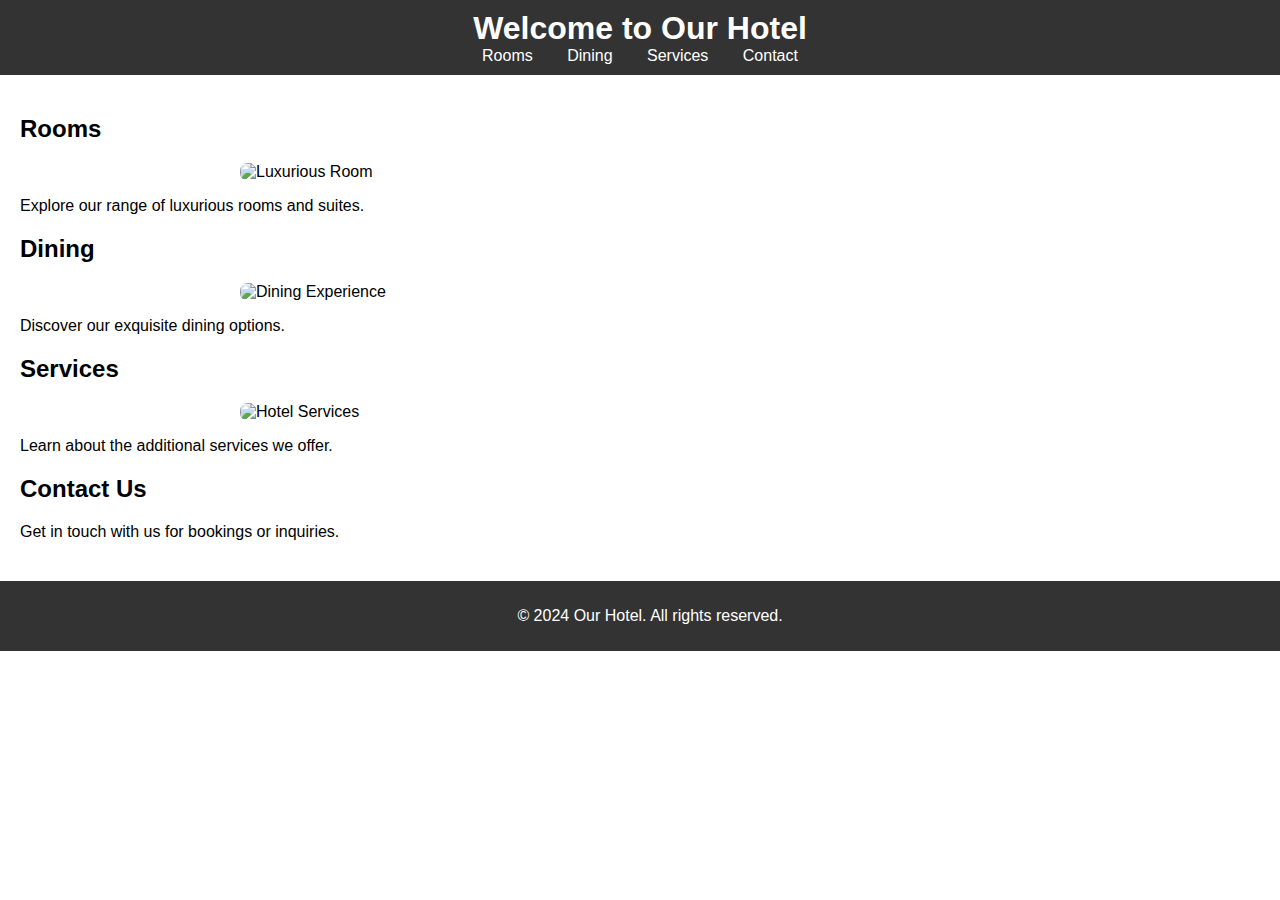
==== index.html @ ab76d41a "Rename Index.HTML to index.html" ====
<!DOCTYPE html>
<html lang="en">
<head>
    <meta charset="UTF-8">
    <meta name="viewport" content="width=device-width, initial-scale=1.0">
    <title>Hotel Menu</title>
    <link rel="stylesheet" href="subhash.css">
</head>
<body>
    <header>
        <h1>Welcome to Our Hotel</h1>
        <nav>
            <ul>
                <li><a href="#rooms">Rooms</a></li>
                <li><a href="#dining">Dining</a></li>
                <li><a href="#services">Services</a></li>
                <li><a href="#contact">Contact</a></li>
            </ul>
        </nav>
    </header>
    <main>
        <section id="rooms">
            <h2>Rooms</h2>
            <img src="room.jpg" alt="Luxurious Room">
            <p>Explore our range of luxurious rooms and suites.</p>
            <!-- Add more content here -->
        </section>
        <section id="dining">
            <h2>Dining</h2>
            <img src="dining.jpg" alt="Dining Experience">
            <p>Discover our exquisite dining options.</p>
            <!-- Add more content here -->
        </section>
        <section id="services">
            <h2>Services</h2>
            <img src="services.jpg" alt="Hotel Services">
            <p>Learn about the additional services we offer.</p>
            <!-- Add more content here -->
        </section>
        <section id="contact">
            <h2>Contact Us</h2>
            <p>Get in touch with us for bookings or inquiries.</p>
            <!-- Add more content here -->
        </section>
    </main>
    <footer>
        <p>&copy; 2024 Our Hotel. All rights reserved.</p>
    </footer>
</body>
</html>
---- subhash.css ----
body {
    font-family: Arial, sans-serif;
    margin: 0;
    padding: 0;
}

header {
    background-color: #333;
    color: white;
    padding: 10px;
    text-align: center;
}

header h1 {
    margin: 0;
}

nav ul {
    list-style-type: none;
    padding: 0;
    margin: 0;
}

nav ul li {
    display: inline;
    margin: 0 15px;
}

nav ul li a {
    color: white;
    text-decoration: none;
}

nav ul li a:hover {
    text-decoration: underline;
}

main {
    padding: 20px;
}

section {
    margin-bottom: 20px;
}

section img {
    width: 100%;
    height: auto;
    max-width: 800px;
    border-radius: 8px;
    display: block;
    margin: 0 auto;
}

footer {
    background-color: #333;
    color: white;
    text-align: center;
    padding: 10px;
    position: relative;
    width: 100%;
    bottom: 0;
}

@media (max-width: 768px) {
    nav ul {
        text-align: center;
    }

    nav ul li {
        display: block;
        margin: 10px 0;
    }
}
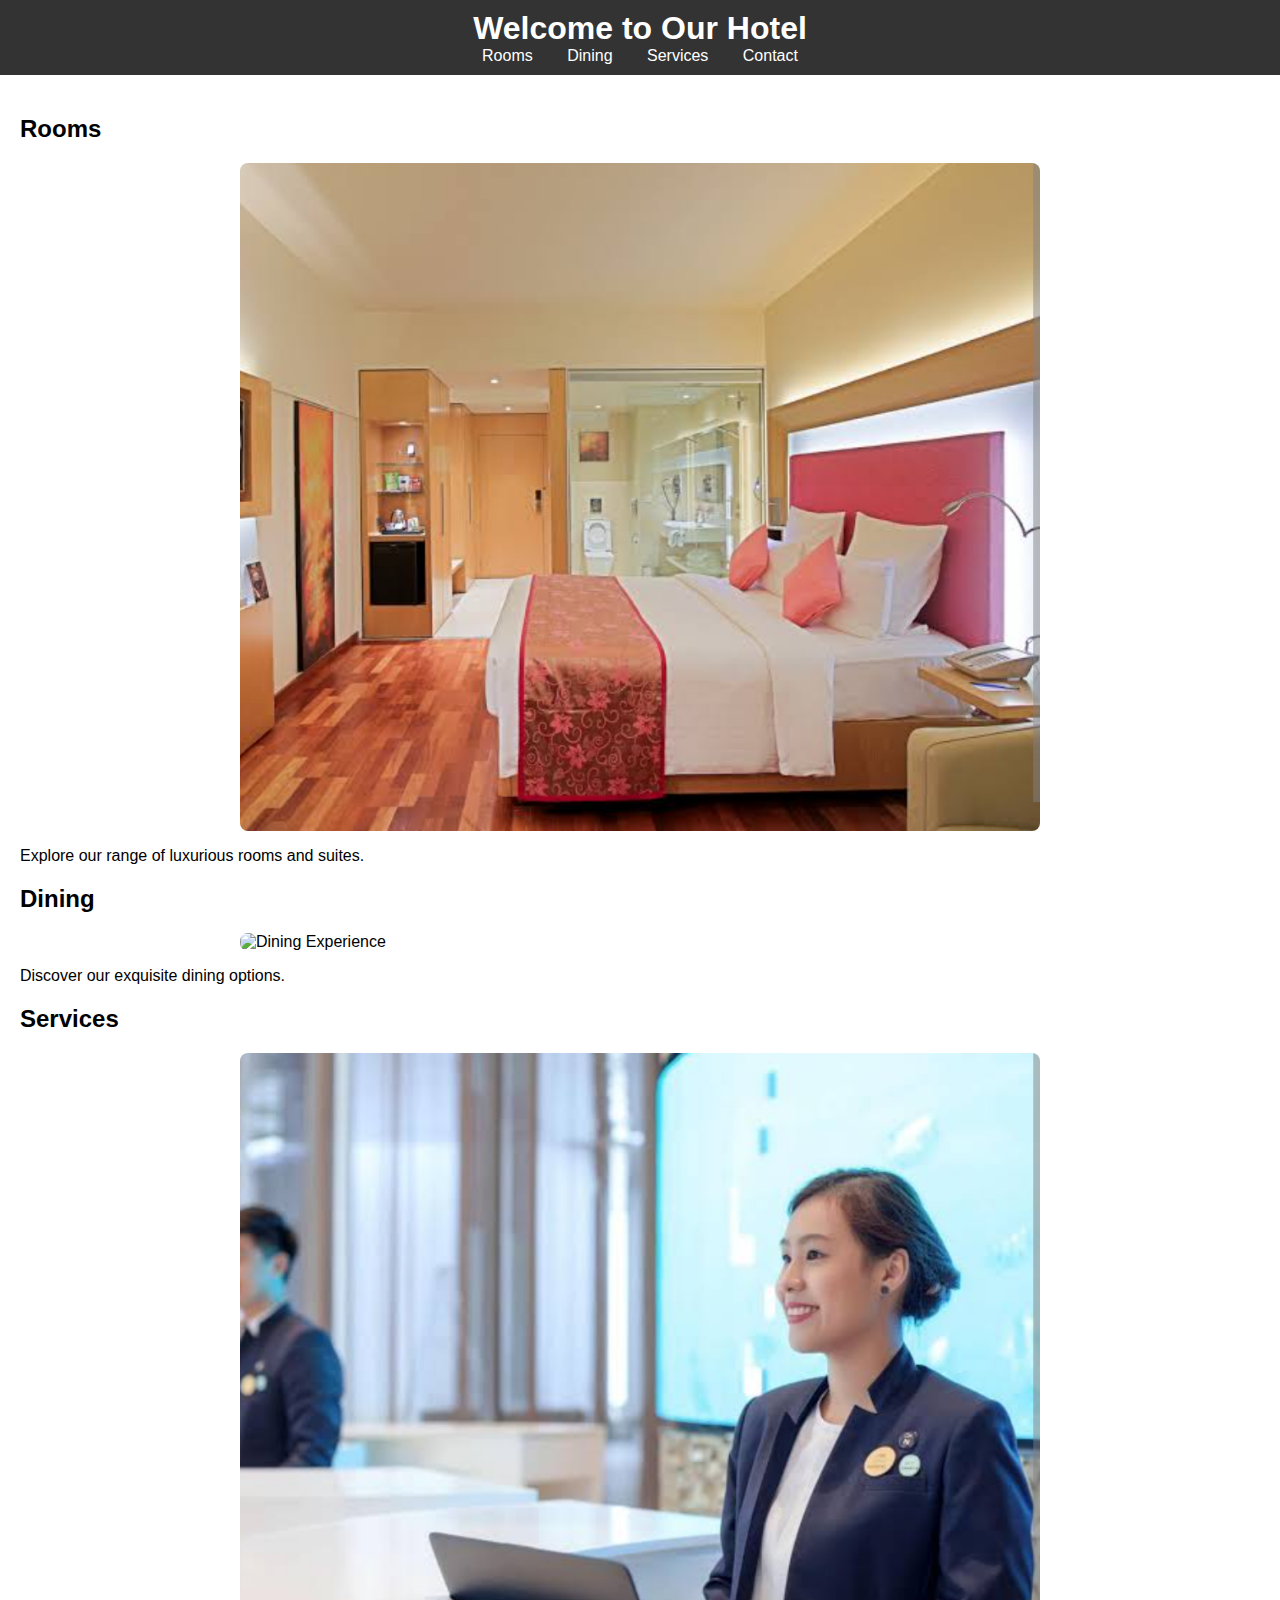
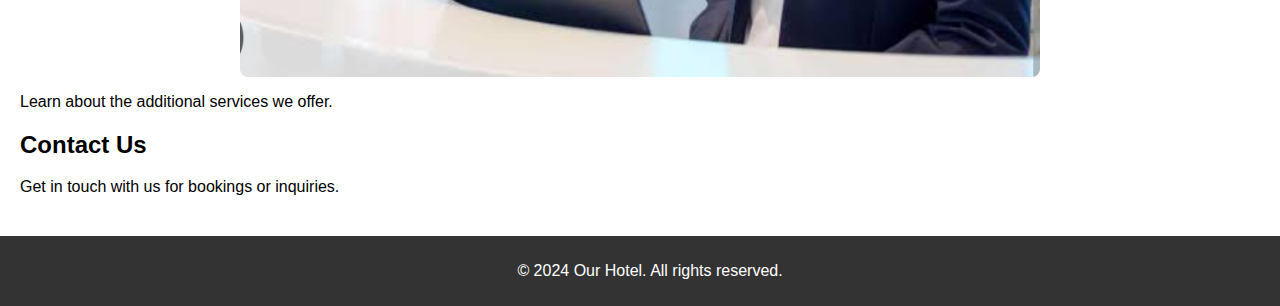
==== commit 7893370d: "Update index.html" ====
--- a/index.html
+++ b/index.html
@@ -21,19 +21,19 @@
     <main>
         <section id="rooms">
             <h2>Rooms</h2>
-            <img src="room.jpg" alt="Luxurious Room">
+            <img src="room.png" alt="Luxurious Room">
             <p>Explore our range of luxurious rooms and suites.</p>
             <!-- Add more content here -->
         </section>
         <section id="dining">
             <h2>Dining</h2>
-            <img src="dining.jpg" alt="Dining Experience">
+            <img src="dining.png" alt="Dining Experience">
             <p>Discover our exquisite dining options.</p>
             <!-- Add more content here -->
         </section>
         <section id="services">
             <h2>Services</h2>
-            <img src="services.jpg" alt="Hotel Services">
+            <img src="services.png" alt="Hotel Services">
             <p>Learn about the additional services we offer.</p>
             <!-- Add more content here -->
         </section>
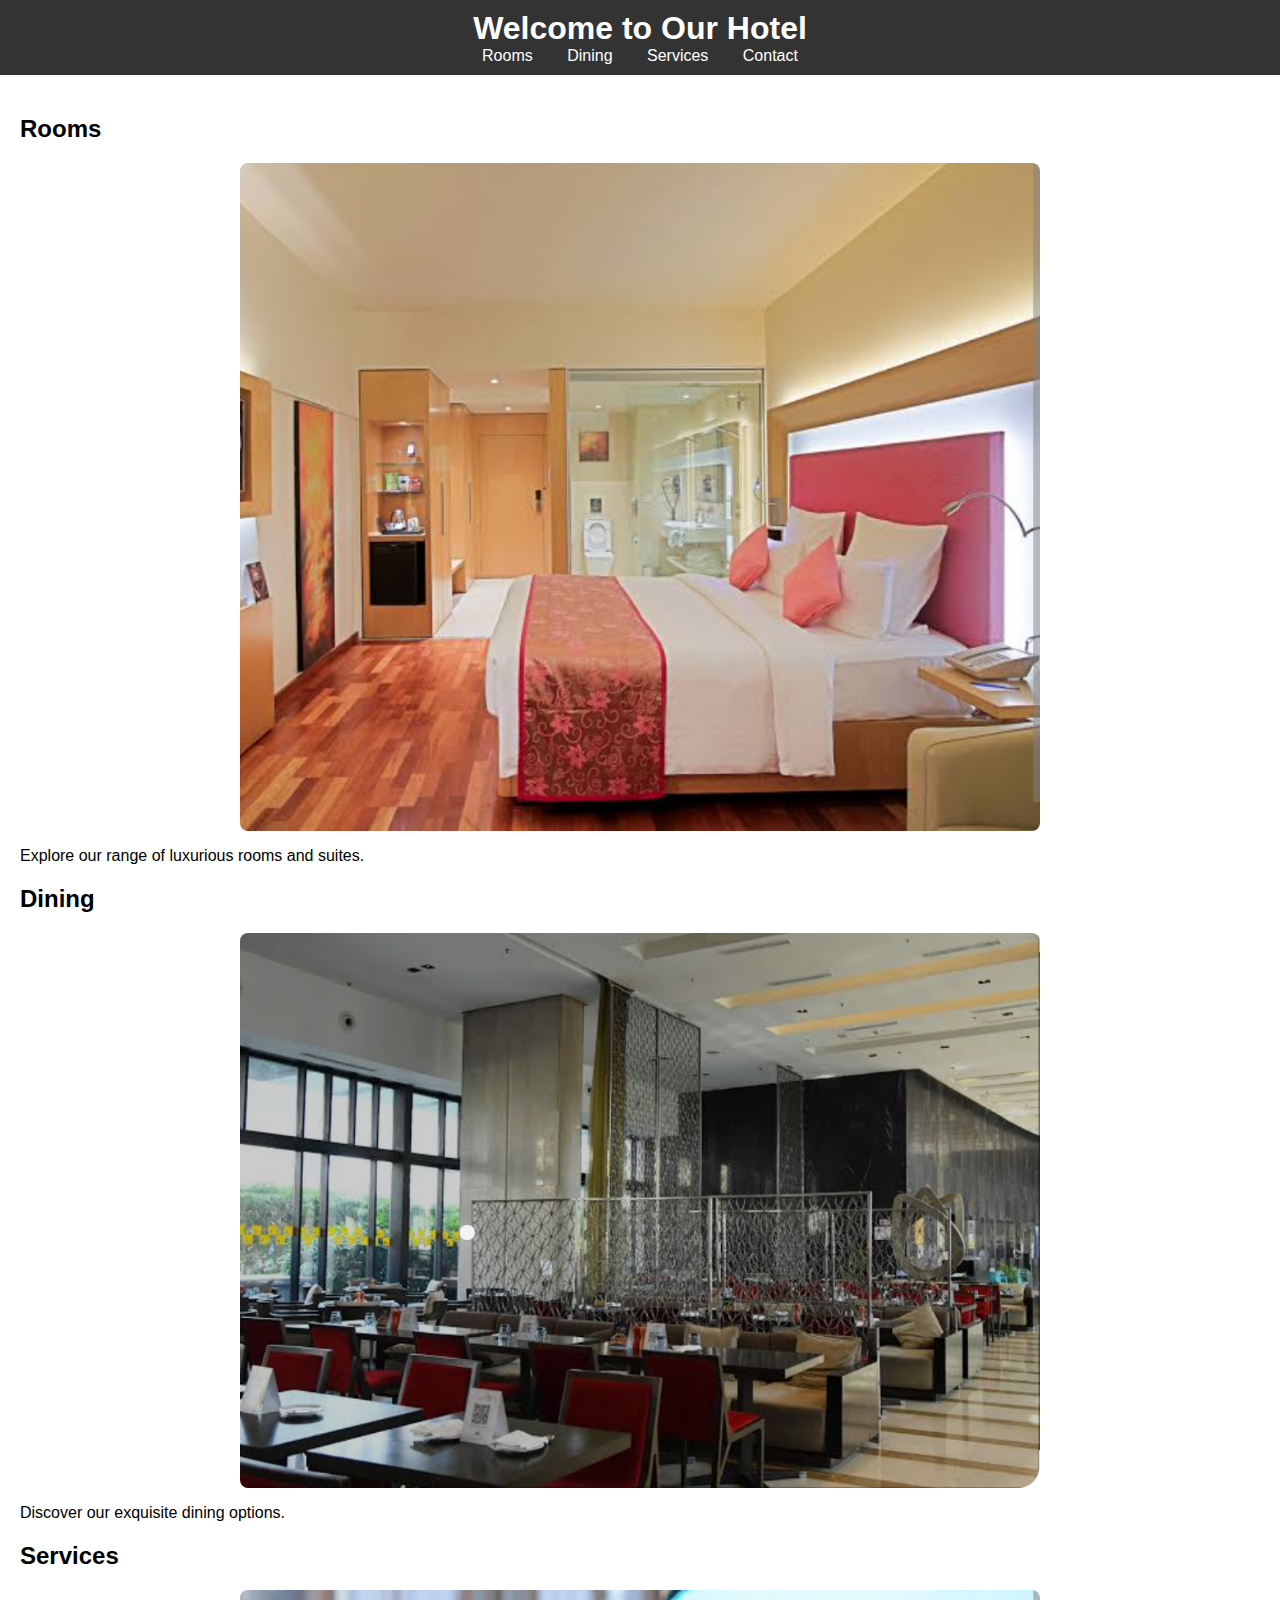
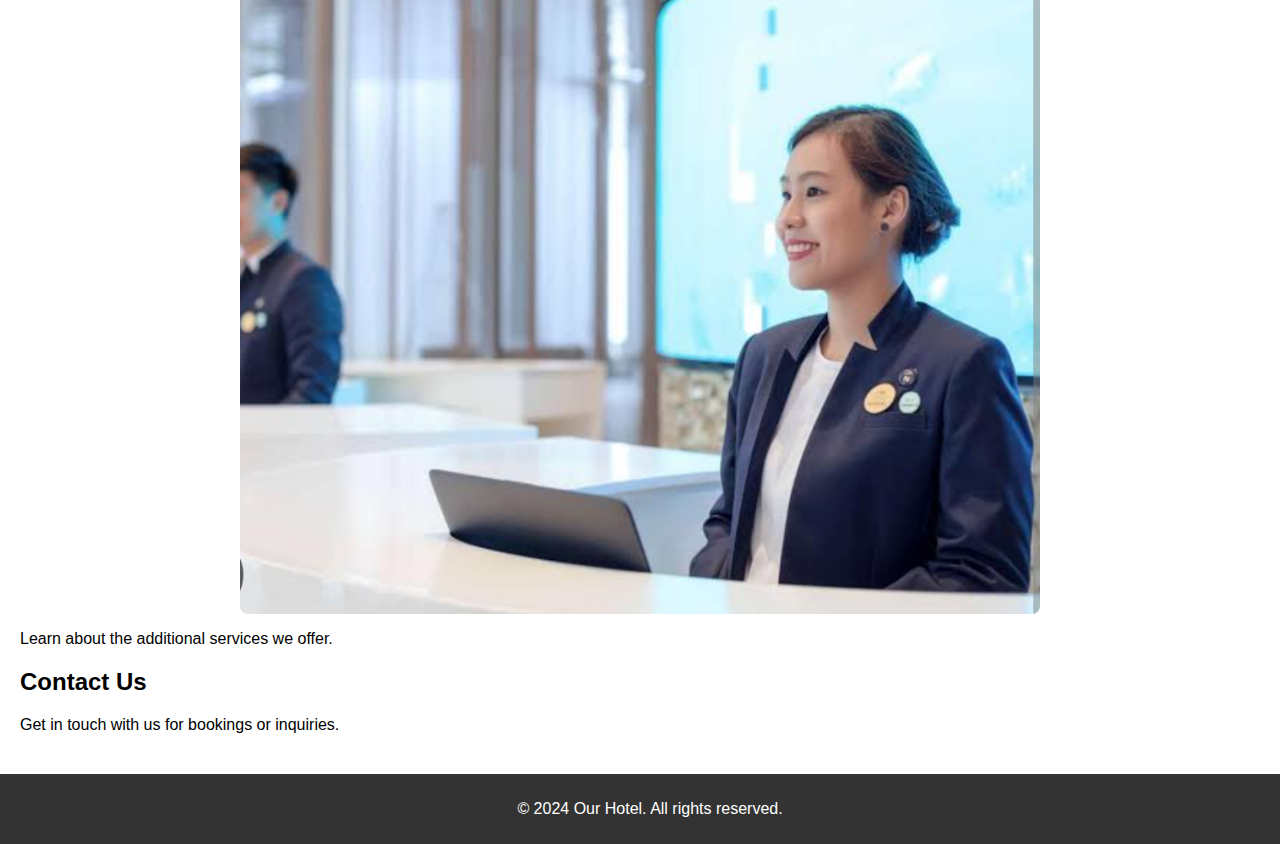
==== commit 81e2f982: "Update index.html" ====
--- a/index.html
+++ b/index.html
@@ -27,7 +27,7 @@
         </section>
         <section id="dining">
             <h2>Dining</h2>
-            <img src="dining.png" alt="Dining Experience">
+            <img src="dinning.png" alt="Dining Experience">
             <p>Discover our exquisite dining options.</p>
             <!-- Add more content here -->
         </section>
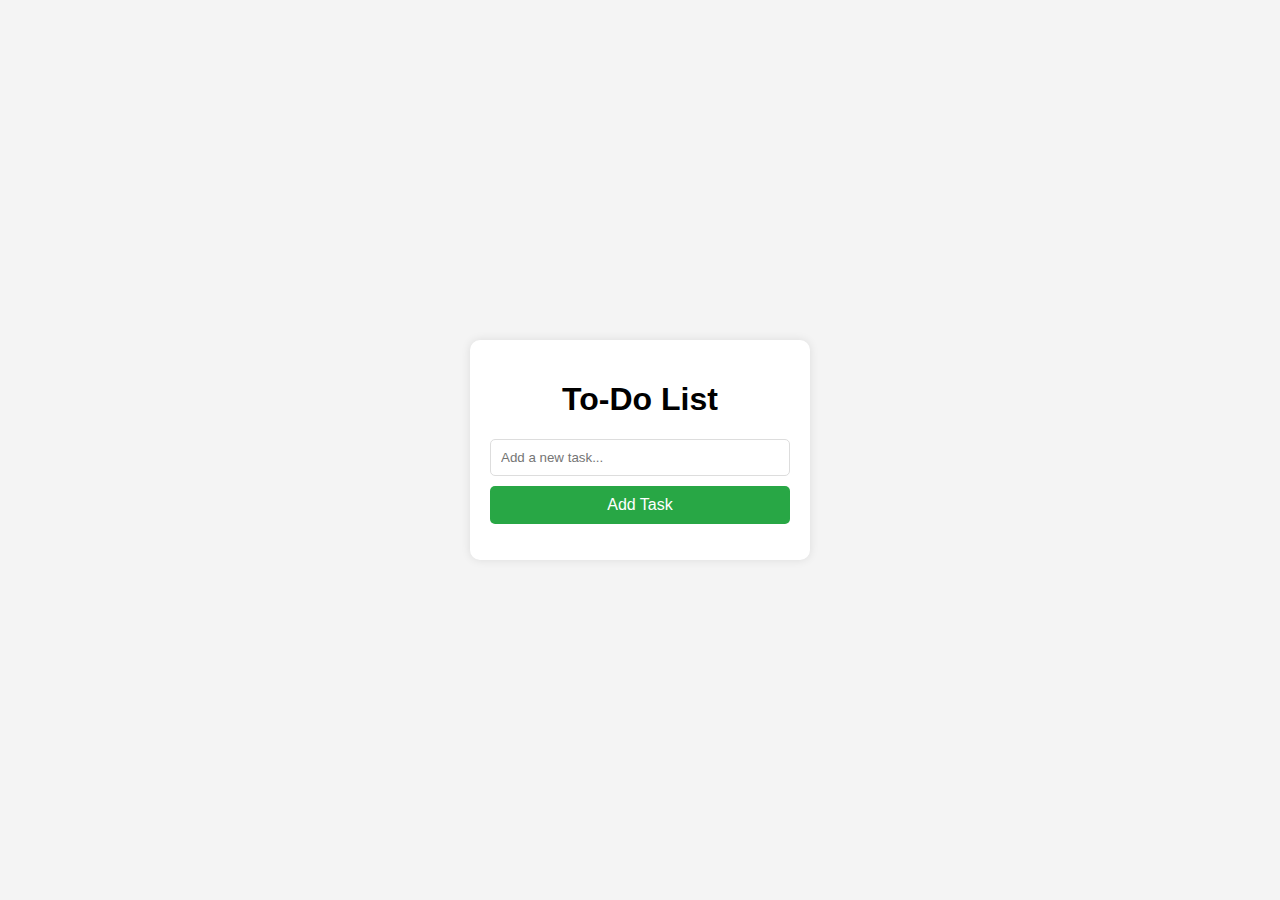
==== commit 60061738: "Add files via upload" ====
--- a/index.html
+++ b/index.html
@@ -1,50 +1,18 @@
-<!DOCTYPE html>
-<html lang="en">
-<head>
-    <meta charset="UTF-8">
-    <meta name="viewport" content="width=device-width, initial-scale=1.0">
-    <title>Hotel Menu</title>
-    <link rel="stylesheet" href="subhash.css">
-</head>
-<body>
-    <header>
-        <h1>Welcome to Our Hotel</h1>
-        <nav>
-            <ul>
-                <li><a href="#rooms">Rooms</a></li>
-                <li><a href="#dining">Dining</a></li>
-                <li><a href="#services">Services</a></li>
-                <li><a href="#contact">Contact</a></li>
-            </ul>
-        </nav>
-    </header>
-    <main>
-        <section id="rooms">
-            <h2>Rooms</h2>
-            <img src="room.png" alt="Luxurious Room">
-            <p>Explore our range of luxurious rooms and suites.</p>
-            <!-- Add more content here -->
-        </section>
-        <section id="dining">
-            <h2>Dining</h2>
-            <img src="dinning.png" alt="Dining Experience">
-            <p>Discover our exquisite dining options.</p>
-            <!-- Add more content here -->
-        </section>
-        <section id="services">
-            <h2>Services</h2>
-            <img src="services.png" alt="Hotel Services">
-            <p>Learn about the additional services we offer.</p>
-            <!-- Add more content here -->
-        </section>
-        <section id="contact">
-            <h2>Contact Us</h2>
-            <p>Get in touch with us for bookings or inquiries.</p>
-            <!-- Add more content here -->
-        </section>
-    </main>
-    <footer>
-        <p>&copy; 2024 Our Hotel. All rights reserved.</p>
-    </footer>
-</body>
-</html>
+<!DOCTYPE html>
+<html lang="en">
+<head>
+    <meta charset="UTF-8">
+    <meta name="viewport" content="width=device-width, initial-scale=1.0">
+    <title>To-Do List</title>
+    <link rel="stylesheet" href="styles.css">
+</head>
+<body>
+    <div class="container">
+        <h1>To-Do List</h1>
+        <input type="text" id="task-input" placeholder="Add a new task...">
+        <button id="add-task-btn">Add Task</button>
+        <ul id="task-list"></ul>
+    </div>
+    <script src="script.js"></script>
+</body>
+</html>--- a/styles.css
+++ b/styles.css
@@ -0,0 +1,93 @@
+/* styles.css */
+body {
+    font-family: Arial, sans-serif;
+    background-color: #f4f4f4;
+    display: flex;
+    justify-content: center;
+    align-items: center;
+    height: 100vh;
+    margin: 0;
+}
+
+.container {
+    background-color: white;
+    padding: 20px;
+    border-radius: 10px;
+    box-shadow: 0 0 10px rgba(0, 0, 0, 0.1);
+    width: 300px;
+}
+
+h1 {
+    text-align: center;
+}
+
+input[type="text"] {
+    width: calc(100% - 22px);
+    padding: 10px;
+    margin-bottom: 10px;
+    border: 1px solid #ddd;
+    border-radius: 5px;
+}
+
+button {
+    width: 100%;
+    padding: 10px;
+    background-color: #28a745;
+    color: white;
+    border: none;
+    border-radius: 5px;
+    cursor: pointer;
+    font-size: 16px;
+}
+
+button:hover {
+    background-color: #218838;
+}
+
+ul {
+    list-style-type: none;
+    padding: 0;
+}
+
+li {
+    background-color: #f8f9fa;
+    padding: 10px;
+    margin: 5px 0;
+    border-radius: 5px;
+    display: flex;
+    justify-content: space-between;
+    align-items: center;
+}
+
+li.completed {
+    text-decoration: line-through;
+    color: gray;
+}
+
+li button {
+    margin-left: 5px;
+}
+
+.edit-btn {
+    background-color: #ffc107;
+}
+
+.edit-btn:hover {
+    background-color: #e0a800;
+}
+
+.complete-btn {
+    background-color: #17a2b8;
+}
+
+.complete-btn:hover {
+    background-color: #138496;
+}
+
+.remove-btn {
+    background-color: #dc3545;
+}
+
+.remove-btn:hover {
+    background-color: #c82333;
+}